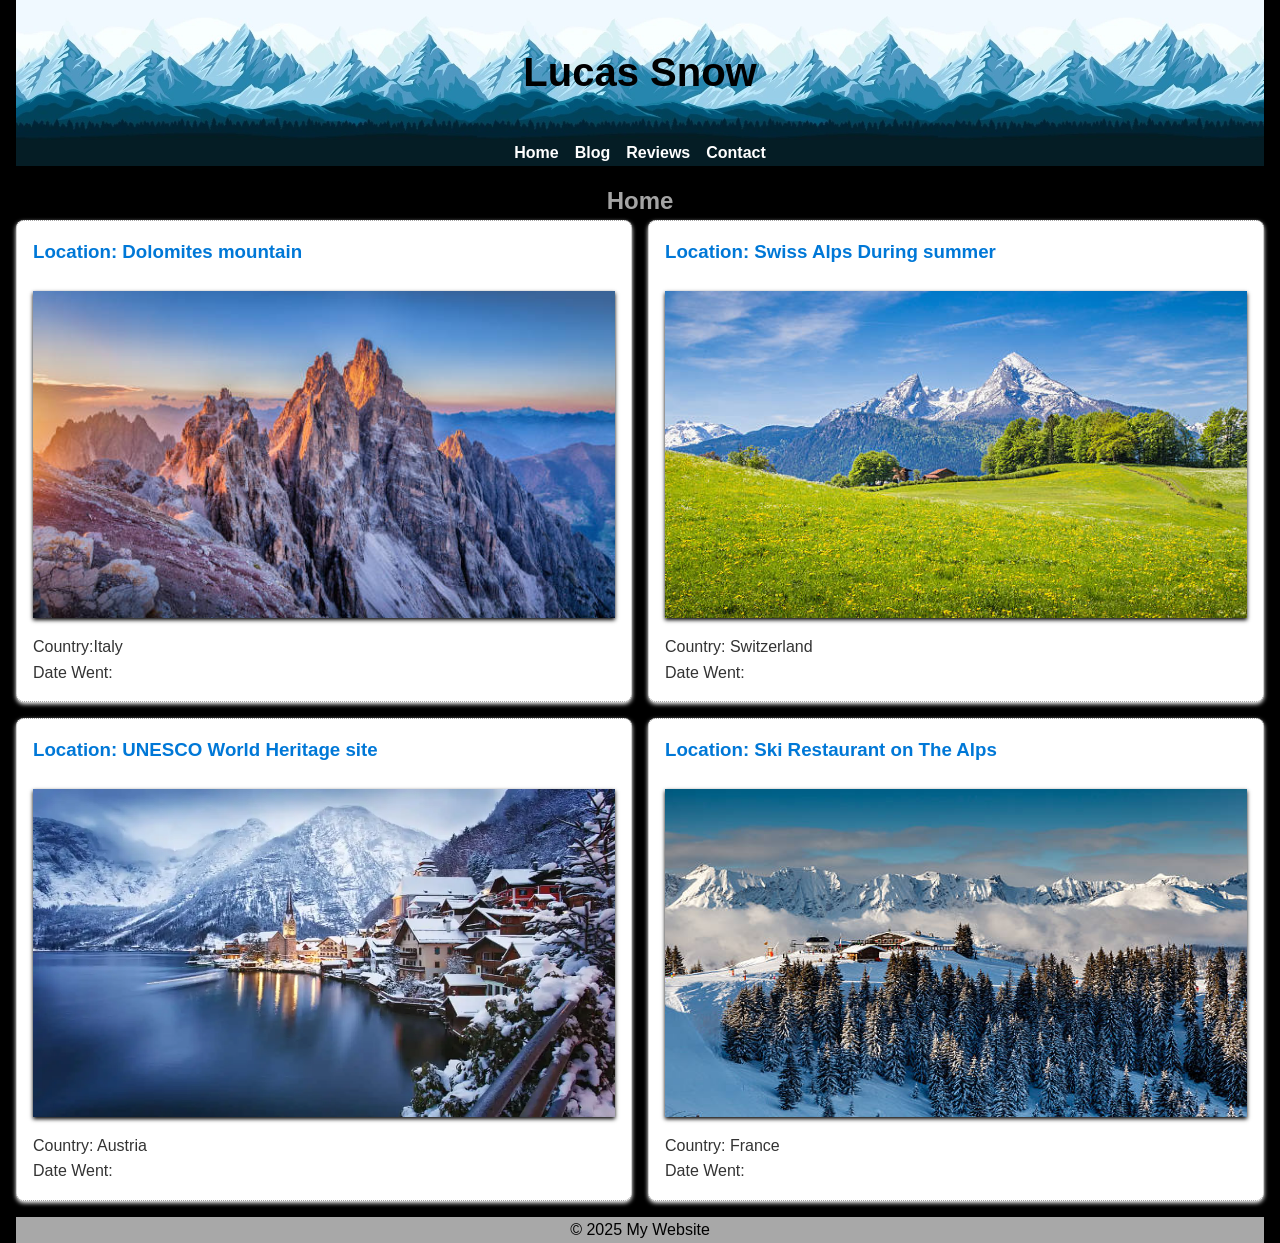
==== Website-Main/index.html @ 07d091a3 "2nd Merge" ====
<!DOCTYPE html>
<html lang="en">
<head>
    <meta charset="UTF-8">
    <meta name="viewport" content="width=device-width, initial-scale=1.0">
    <meta name="Web Name" content="">
    <meta name="About" content="">
    <meta name="Context" content="">
    <title>LucasSnow.com</title>
    <link rel="stylesheet" href="CSS/mainCSS.css">
    <link rel="stylesheet" href="CSS/index.css">
</head>
<body>
    <header class="header">
    <h1>Lucas Snow</h1>
    </header>
    <main> 
        <nav class="navbar">
            <ul class="topnav"> <!--burger menu and the navigation-->
                <li class="icon"><a href="#">&#9776;&nbsp;</a></li>
                <li class="hide"><a href="index.html">Home</a></li>            
                <li class="hide"><a href="Pages/blog.html">Blog</a></li>
                <li class="hide"><a href="Pages/reviews.html">Reviews</a></li> 
                <li class="hide"><a href="Pages/contact.html">Contact</a></li> 
            </ul>
        </nav>





        <section id="Blocks" class="section">
            <h2>Home</h2>
            <ul class="block-list">
                <li class="block-item">
                    <div class="block-info">  
                        <h3>Location: Dolomites mountain</h3>
                    </div>                    
                    <div class="image-container"> 
                        <img src="Media/imageOfItalianMountain.jpg" alt="Image of Italian mountain" class="">

                    </div>
                    <div class="block-info">
                        <p>Country:Italy </p>
                        <p>Date Went: </p>
                    </div>
                </li>
                <li class="block-item">
                    <div class="block-info"> 
                        <h3>Location: Swiss Alps During summer</h3>
                    </div>                    
                    <div class="image-container">
                        <img src="Media/imageOfSwissMountain.jpg" alt="Image of Swiss mountain" class="">

                    </div>
                    <div class="block-info">
                        <p>Country: Switzerland</p>
                        <p>Date Went: </p>
                    </div>
                </li>
                <li class="block-item">
                    <div class="block-info">
                        <h3>Location: UNESCO World Heritage site</h3>
                    </div>                    
                    <div class="image-container"> 
                        <img src="Media/imageOfAustrianMountain.jpg" alt="Image of Austrian mountain" class="">

                    </div>
                    <div class="block-info">
                        <p>Country: Austria</p>
                        <p>Date Went: </p>
                    </div>
                </li>
                <li class="block-item">
                    <div class="block-info">
                        <h3>Location: Ski Restaurant on The Alps</h3>
                    </div>                    
                    <div class="image-container"> 
                        <img src="Media/imageOfFrenchMountain.jpg" alt="Image of French mountain" class="">

                    </div>
                    <div class="block-info">
                        <p>Country: France</p>
                        <p>Date Went: </p>
                    </div>
                </li>

                <!-- Add more blocks as needed -->
            </ul>
        </section>





    </main>
    <footer>
        <p>
        &copy 2025 My Website
        </p>
        
    </footer>
<script src="JS/burgermenu.js"></script>
</body>
</html>
---- Website-Main/CSS/mainCSS.css ----
/* Mobile-first design */
/* General resets */
body, h1, h2, h3, p, ul, li {
    margin: 0;
    padding: 0;
    list-style: none;
    font-family: montserrat, sans-serif;
}

body {
    line-height: 1.6;
    color: #333;
    background-color: #000000;
    padding-left: 1rem;
    padding-right: 1rem;
    background-image: url('BannerMountain1.jpg');
    background-repeat: no-repeat;
    background-size: cover;
}

/* Header */
.header {
    background-image: url('../Media/BannerMountain1.jpg');
    background-repeat: repeat-x;
    background-size: contain;
    text-align: center;
    min-width: 100%;
    background-color: #ffffff5d;
    color: #ffffff;
    padding: 0;
}

.header h1{
    color: #000000 ;
    padding-bottom: 0.9em;
    padding-top: 1em;
}
.navbar a {
    text-decoration: none;
    font-weight: bold;

}

/* hover effect */
.navbar a:hover { 
    color: rgb(112, 190, 216) ;  /*color when the link is hovered */
}

.hide a:hover {
    text-decoration: underline;
}

ul.topnav { 
    list-style-type: none;
    background-color: #051d25;
} 
ul.topnav li a { 
    display: block; 
    color: #ffffff; 
} 

ul.topnav li.hide {
    display:none ; 
} 

ul.topnav.toggleclass
li{
    display:block;
}


.icon{
    font-size: 2rem;
}


h1 {
    font-size: 2.5rem;
}

h2 {
    text-align: center;
    color: #a4a4a4;
}


/* Sections */
.section {
    margin: 1rem 0;
}



/* Footer */
footer {
    background-color: rgb(168, 168, 168);   
    text-align: center;     
    color: rgb(0, 0, 0);
    margin: 0; 
}

/* Responsive Design */


@media (min-width: 850px) {

    ul.topnav li.hide { 
        display:contents; /*to show contents */ 
    } 

    ul.topnav li.icon {display:none;
    } 
    .navbar ul {
        display: flex;
        justify-content: center;
        gap: 1rem;
    }
}

/* Responsive Design */


@media (min-width: 700px) {  /* was 850*/

    ul.topnav li.hide { 
        display:contents; /*to show contents */ 
    } 

    ul.topnav li.icon {display:none;
    } 
    .navbar ul {
        display: flex;
        justify-content: center;
        gap: 1rem;
    }
}
---- Website-Main/CSS/index.css ----
/* Level List */
.block-list {
    display: grid;
    gap: 1rem;
}

.block-item {
    display: flex;
    flex-wrap: wrap;
    gap: 1rem;
    background: white;
    border: 1px dotted #a4a4a4;
    padding: 1rem;
    border-radius: 8px;
    box-shadow: 0 2px 4px rgb(255, 255, 255);
    align-items: center;
}


/* block Info */
.block-info {
    flex: 1 1 100%;
}

.block-info h3 {
    margin-bottom: 0.5rem;
    color: #0078D7;
}



/* image Container */
.image-container {
    flex: 1 1 100%;
    position: relative;
    padding-top: 56.25%; /* 16:9 aspect ratio */
    box-shadow: 0 2px 4px rgb(0, 0, 0);
}

.image-container img {
    position: absolute;
    top: 0;
    left: 0;
    width: 100%;
    height: 100%; 
    border: none;
}




/* Responsive Design */
/*@media (min-width: 550px) {

    .block-item {
        flex-wrap: nowrap;
    }

    .image-container {
        flex: 1 1 40%;
        max-width: 40%;
        padding-top: calc(40% * 0.5625); /* Dynamically maintain 16:9 ratio 
    }
    .block-info {
        flex: 1 1 60%;
    }
}*/

@media (min-width: 700px) {  /* was 850*/
    .block-list {
        grid-template-columns: repeat(2, 1fr);
    }
}


/*@media (min-width: 1280px) {
    .block-list {
        grid-template-columns: repeat(3, 1fr);
    .image-container {
        padding-top: calc(40% * 0.5625); /* Ensure consistent ratio on large screens 
    }
}*/
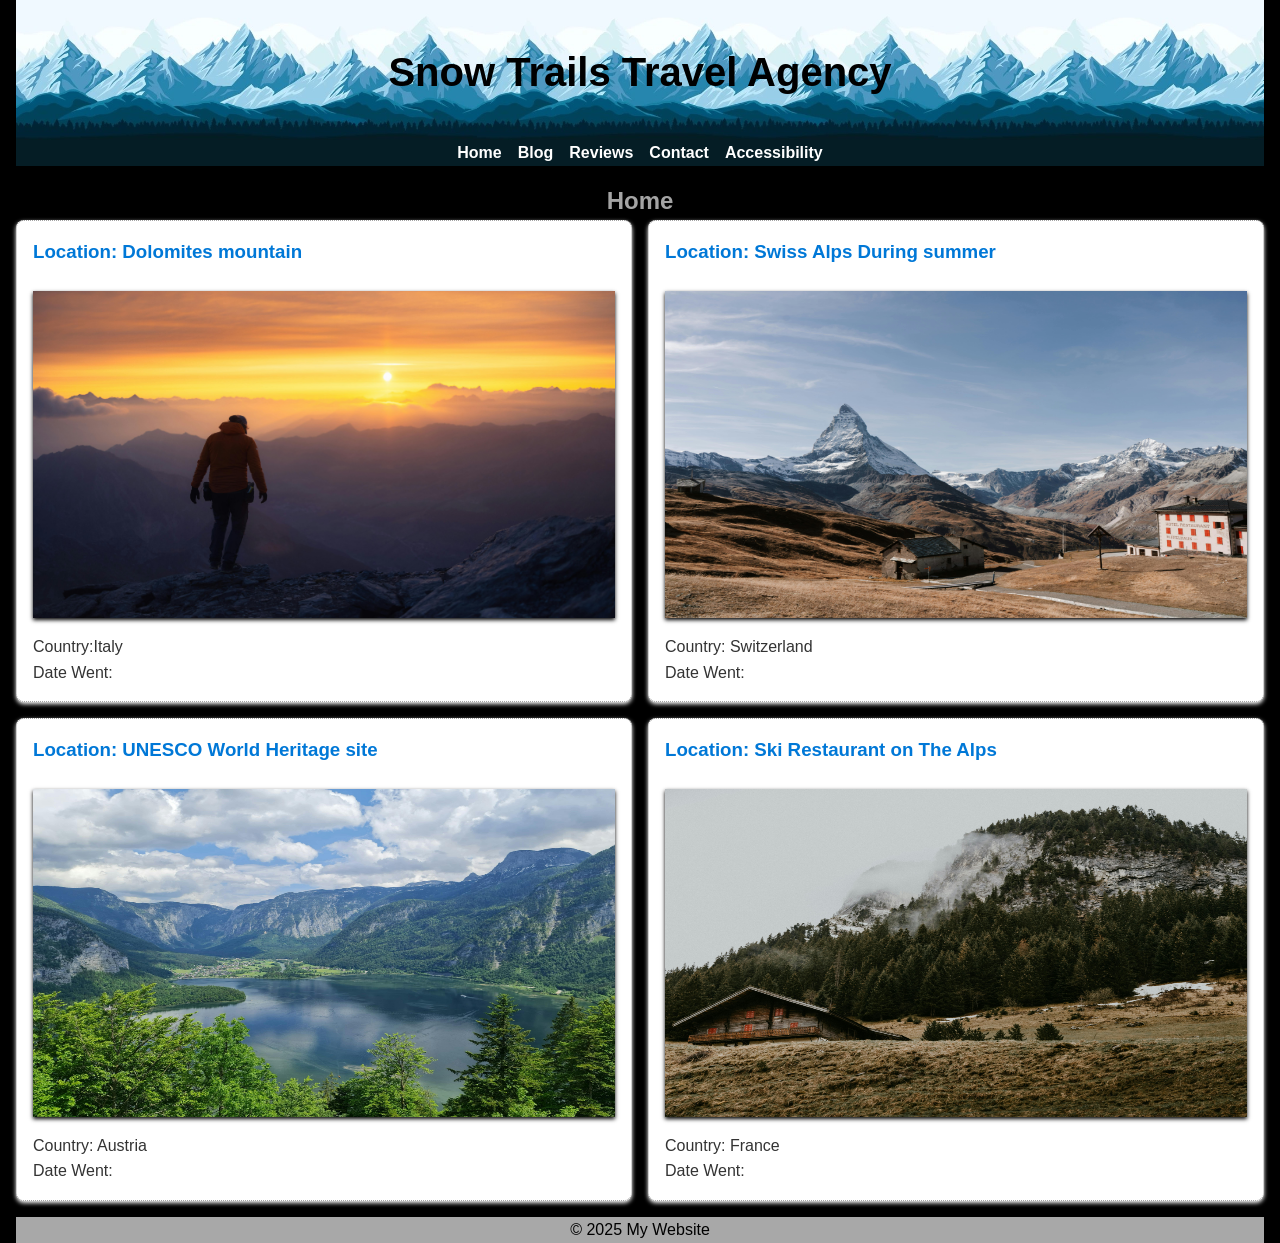
==== commit 7b984ebe: "11.11.25 zoey" ====
--- a/Website-Main/index.html
+++ b/Website-Main/index.html
@@ -12,7 +12,7 @@
 </head>
 <body>
     <header class="header">
-    <h1>Lucas Snow</h1>
+    <h1>Snow Trails Travel Agency</h1>
     </header>
     <main> 
         <nav class="navbar">
@@ -21,7 +21,8 @@
                 <li class="hide"><a href="index.html">Home</a></li>            
                 <li class="hide"><a href="Pages/blog.html">Blog</a></li>
                 <li class="hide"><a href="Pages/reviews.html">Reviews</a></li> 
-                <li class="hide"><a href="Pages/contact.html">Contact</a></li> 
+                <li class="hide"><a href="Pages/contact.html">Contact</a></li>
+                <li class="hide"><a href="accessibility.html">Accessibility</a></li> 
             </ul>
         </nav>
 
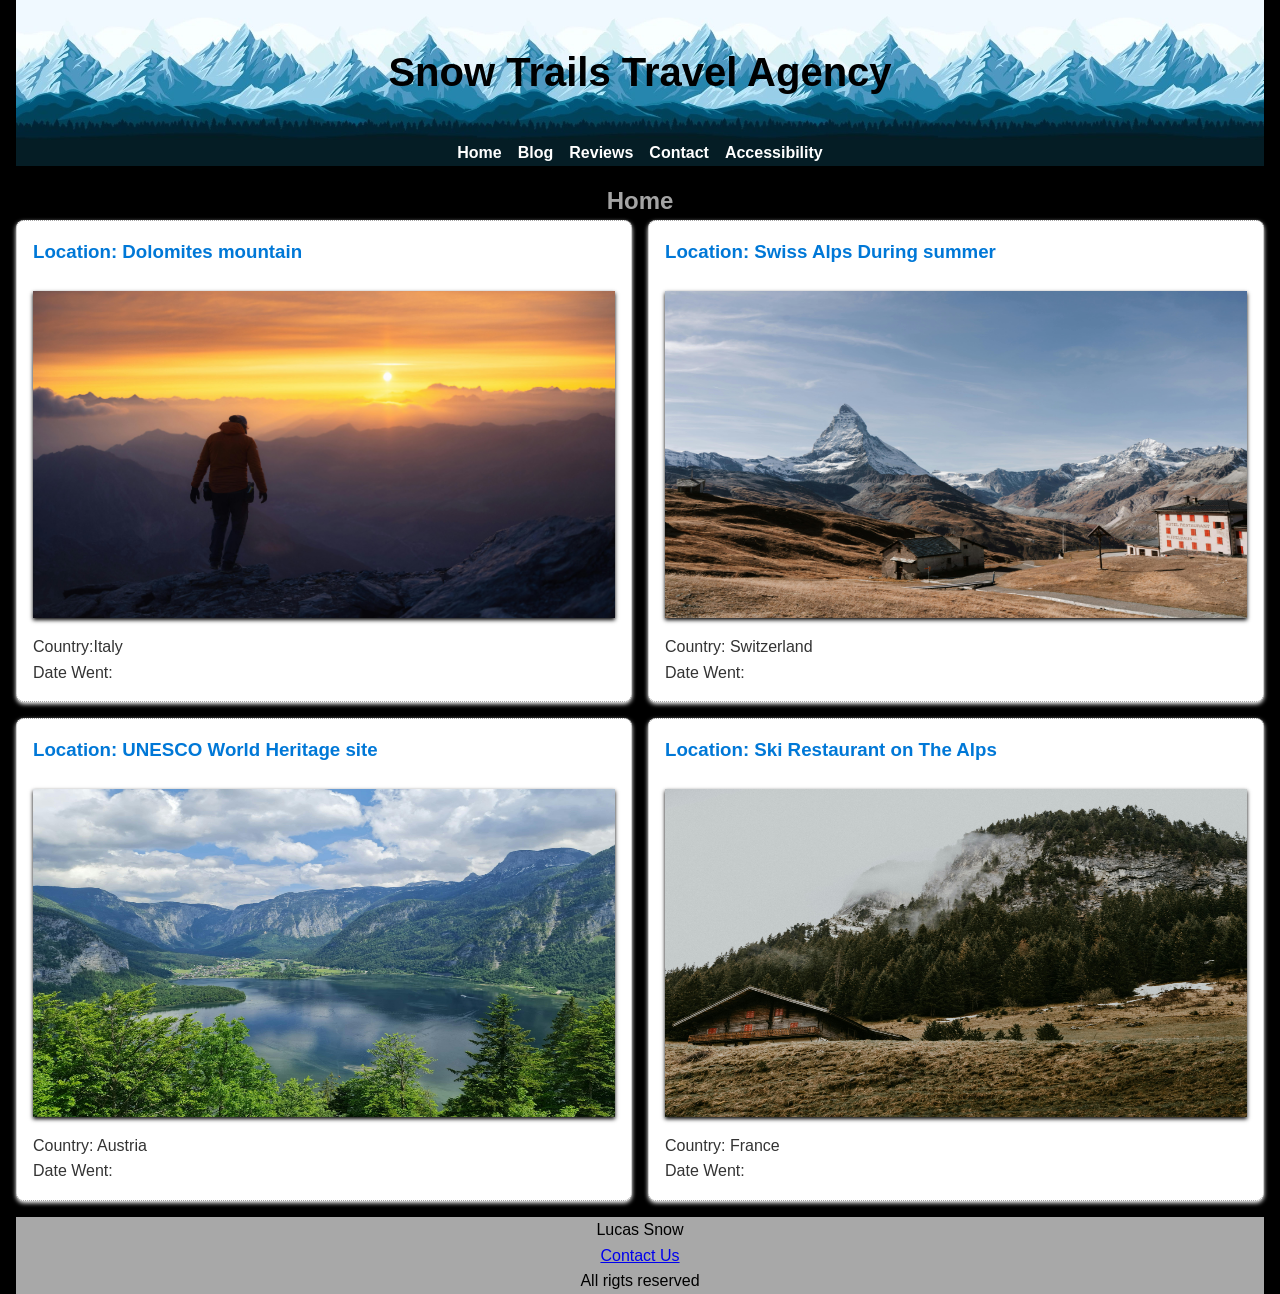
==== commit 4db045d0: "Updated footer Changed content of footer, and updated title" ====
--- a/Website-Main/index.html
+++ b/Website-Main/index.html
@@ -22,7 +22,7 @@
                 <li class="hide"><a href="Pages/blog.html">Blog</a></li>
                 <li class="hide"><a href="Pages/reviews.html">Reviews</a></li> 
                 <li class="hide"><a href="Pages/contact.html">Contact</a></li>
-                <li class="hide"><a href="accessibility.html">Accessibility</a></li> 
+                <li class="hide"><a href="Pages/accessibility.html">Accessibility</a></li> 
             </ul>
         </nav>
 
@@ -96,9 +96,12 @@
 
     </main>
     <footer>
-        <p>
-        &copy 2025 My Website
+
+       <p class = "pfooter">
+        Lucas Snow
         </p>
+        <a href = "contact.html"> Contact Us </a>
+        <p class = "pfooter">All rigts reserved</p>
         
     </footer>
 <script src="JS/burgermenu.js"></script>
--- a/Website-Main/CSS/mainCSS.css
+++ b/Website-Main/CSS/mainCSS.css
@@ -29,6 +29,17 @@
     color: #ffffff;
     padding: 0;
 }
+
+@media (max-width: 534px) {
+
+    .header {
+        background-repeat: no-repeat;
+        background-size: auto;
+    }
+
+}
+
+
 
 .header h1{
     color: #000000 ;
@@ -135,3 +146,7 @@
     }
 }
 
+footer, .pfooter {
+
+    display: list-item;
+}
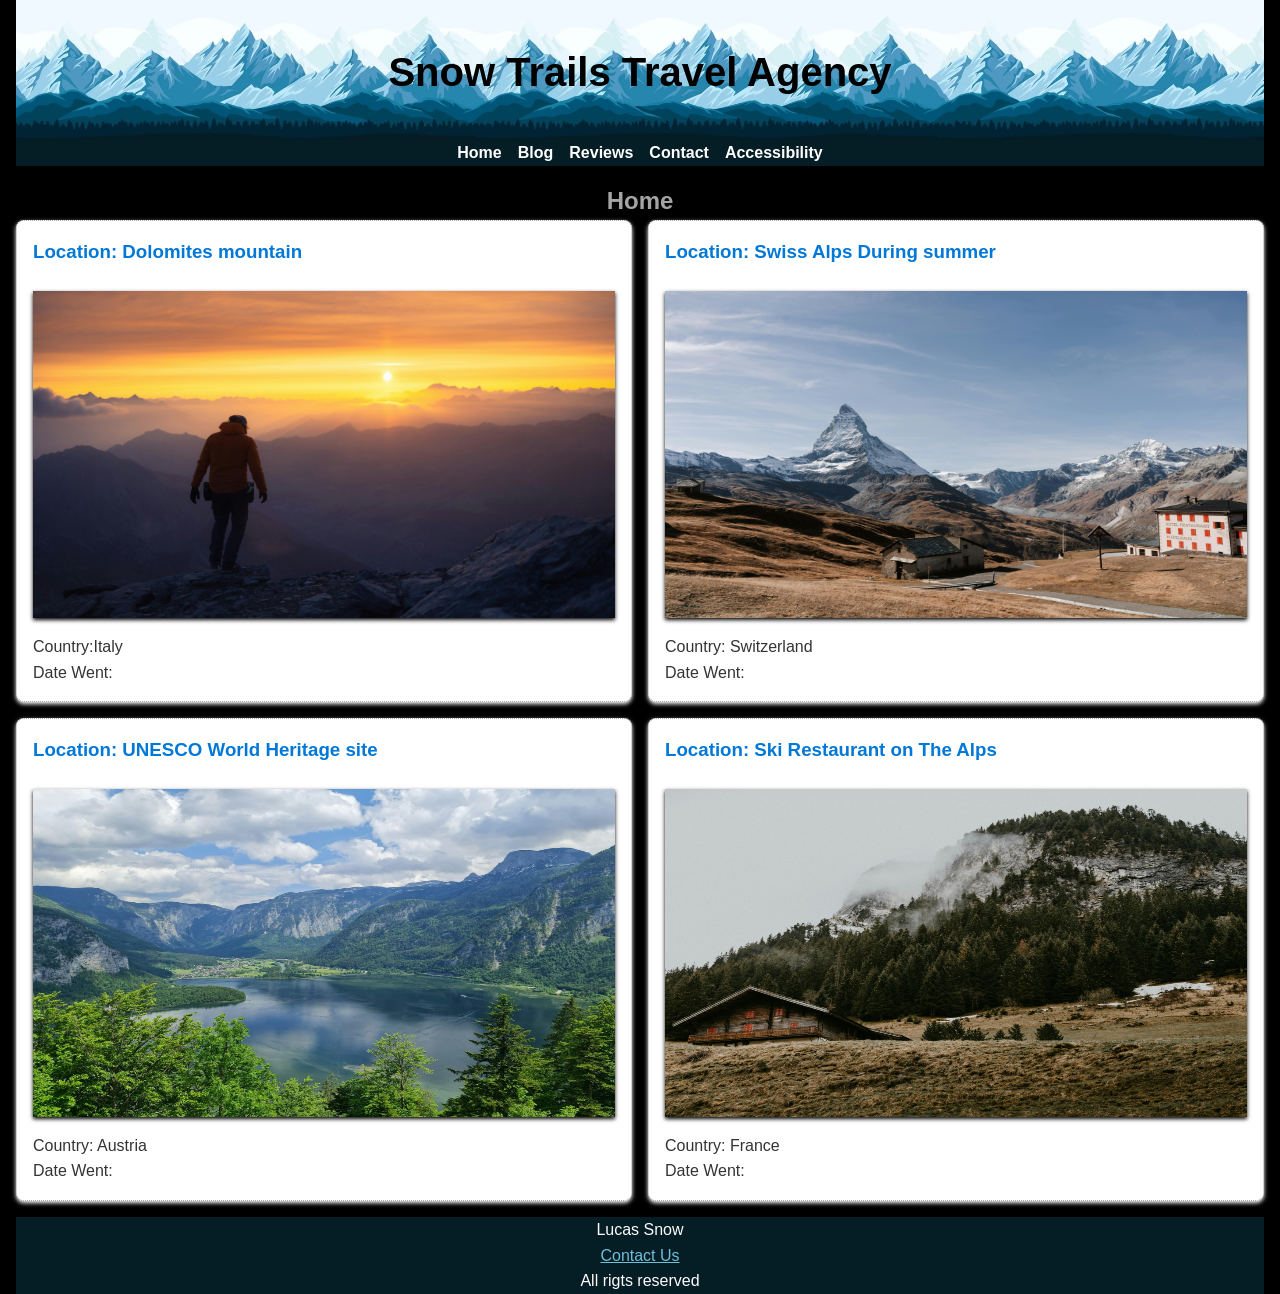
==== commit aeac18c5: "footer link colour change blue now" ====
--- a/Website-Main/index.html
+++ b/Website-Main/index.html
@@ -100,7 +100,7 @@
        <p class = "pfooter">
         Lucas Snow
         </p>
-        <a href = "contact.html"> Contact Us </a>
+        <a class = "afooter" href = "contact.html"> Contact Us </a>
         <p class = "pfooter">All rigts reserved</p>
         
     </footer>
--- a/Website-Main/CSS/mainCSS.css
+++ b/Website-Main/CSS/mainCSS.css
@@ -104,9 +104,9 @@
 
 /* Footer */
 footer {
-    background-color: rgb(168, 168, 168);   
+    background-color:#051d25;   
     text-align: center;     
-    color: rgb(0, 0, 0);
+    color: rgb(255, 252, 252);
     margin: 0; 
 }
 
@@ -149,4 +149,9 @@
 footer, .pfooter {
 
     display: list-item;
+
 }
+
+.afooter {
+    color: rgb(112, 190, 216);
+}
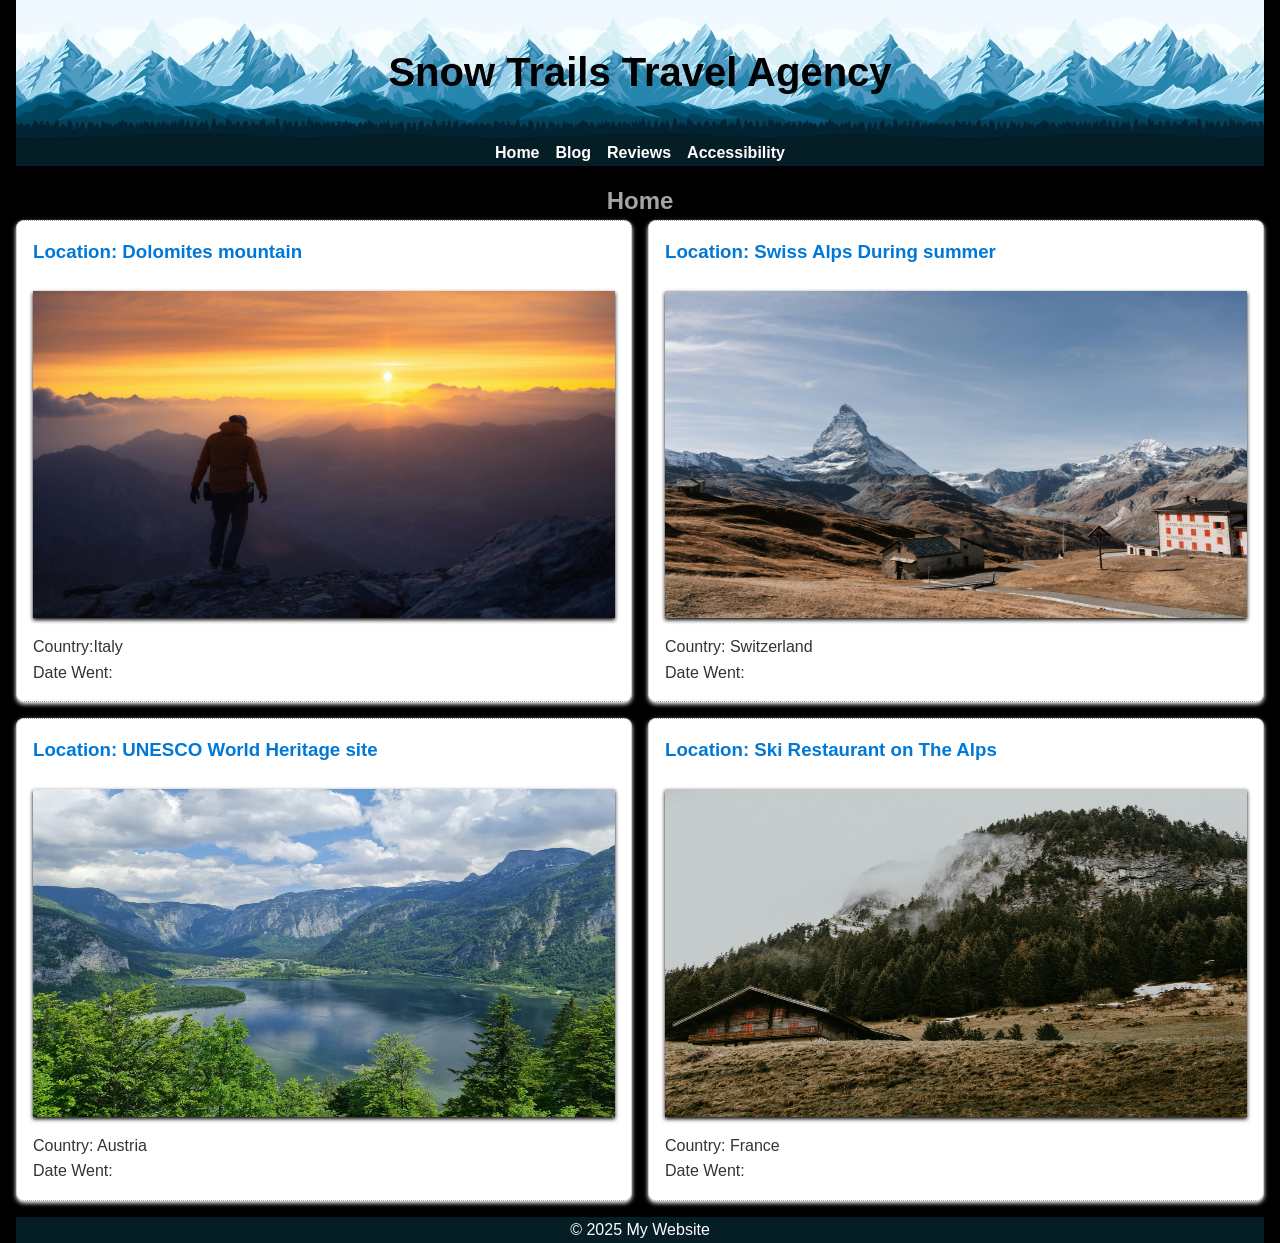
==== commit 51da3691: "Refactor navigation and contact form, remove reviews page Updated navigation links to remove referen" ====
--- a/Website-Main/index.html
+++ b/Website-Main/index.html
@@ -20,8 +20,7 @@
                 <li class="icon"><a href="#">&#9776;&nbsp;</a></li>
                 <li class="hide"><a href="index.html">Home</a></li>            
                 <li class="hide"><a href="Pages/blog.html">Blog</a></li>
-                <li class="hide"><a href="Pages/reviews.html">Reviews</a></li> 
-                <li class="hide"><a href="Pages/contact.html">Contact</a></li>
+                <li class="hide"><a href="Pages/contact.html">Reviews</a></li> 
                 <li class="hide"><a href="Pages/accessibility.html">Accessibility</a></li> 
             </ul>
         </nav>
@@ -96,12 +95,9 @@
 
     </main>
     <footer>
-
-       <p class = "pfooter">
-        Lucas Snow
+        <p>
+        &copy 2025 My Website
         </p>
-        <a class = "afooter" href = "contact.html"> Contact Us </a>
-        <p class = "pfooter">All rigts reserved</p>
         
     </footer>
 <script src="JS/burgermenu.js"></script>
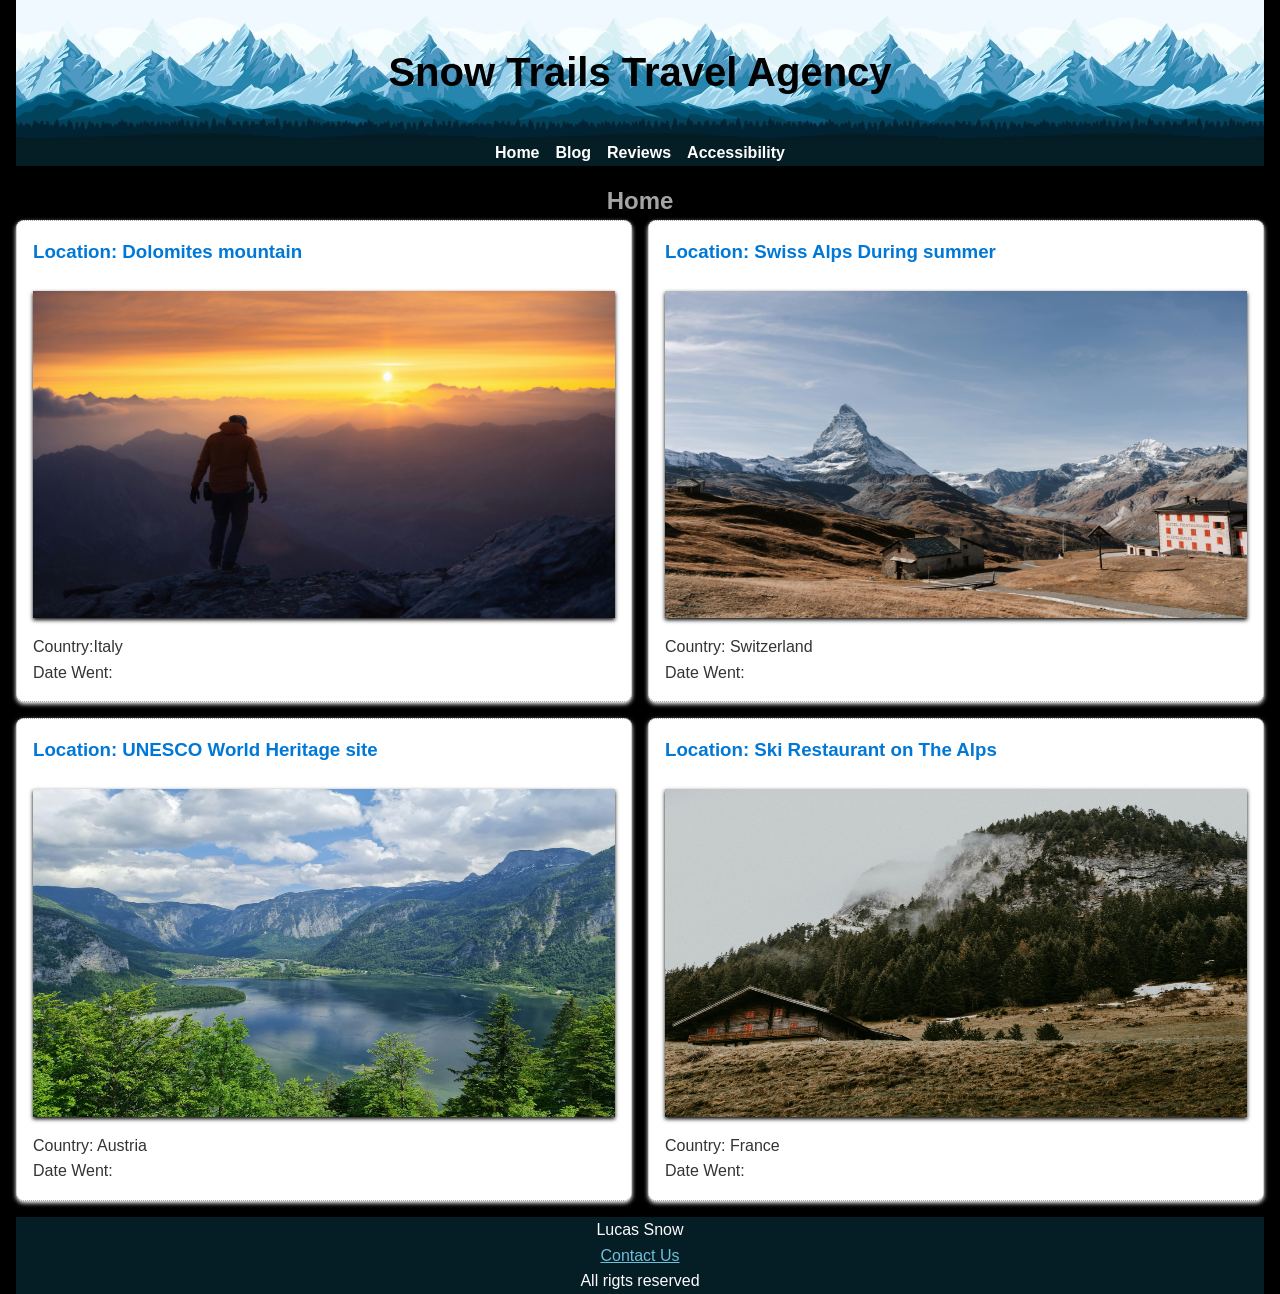
==== commit 434f4b51: "Merge branch 'Production_Code' of https://github.com/zoey-snuffles/Triangle into Production_Code" ====
--- a/Website-Main/index.html
+++ b/Website-Main/index.html
@@ -95,9 +95,12 @@
 
     </main>
     <footer>
-        <p>
-        &copy 2025 My Website
+
+       <p class = "pfooter">
+        Lucas Snow
         </p>
+        <a class = "afooter" href = "contact.html"> Contact Us </a>
+        <p class = "pfooter">All rigts reserved</p>
         
     </footer>
 <script src="JS/burgermenu.js"></script>
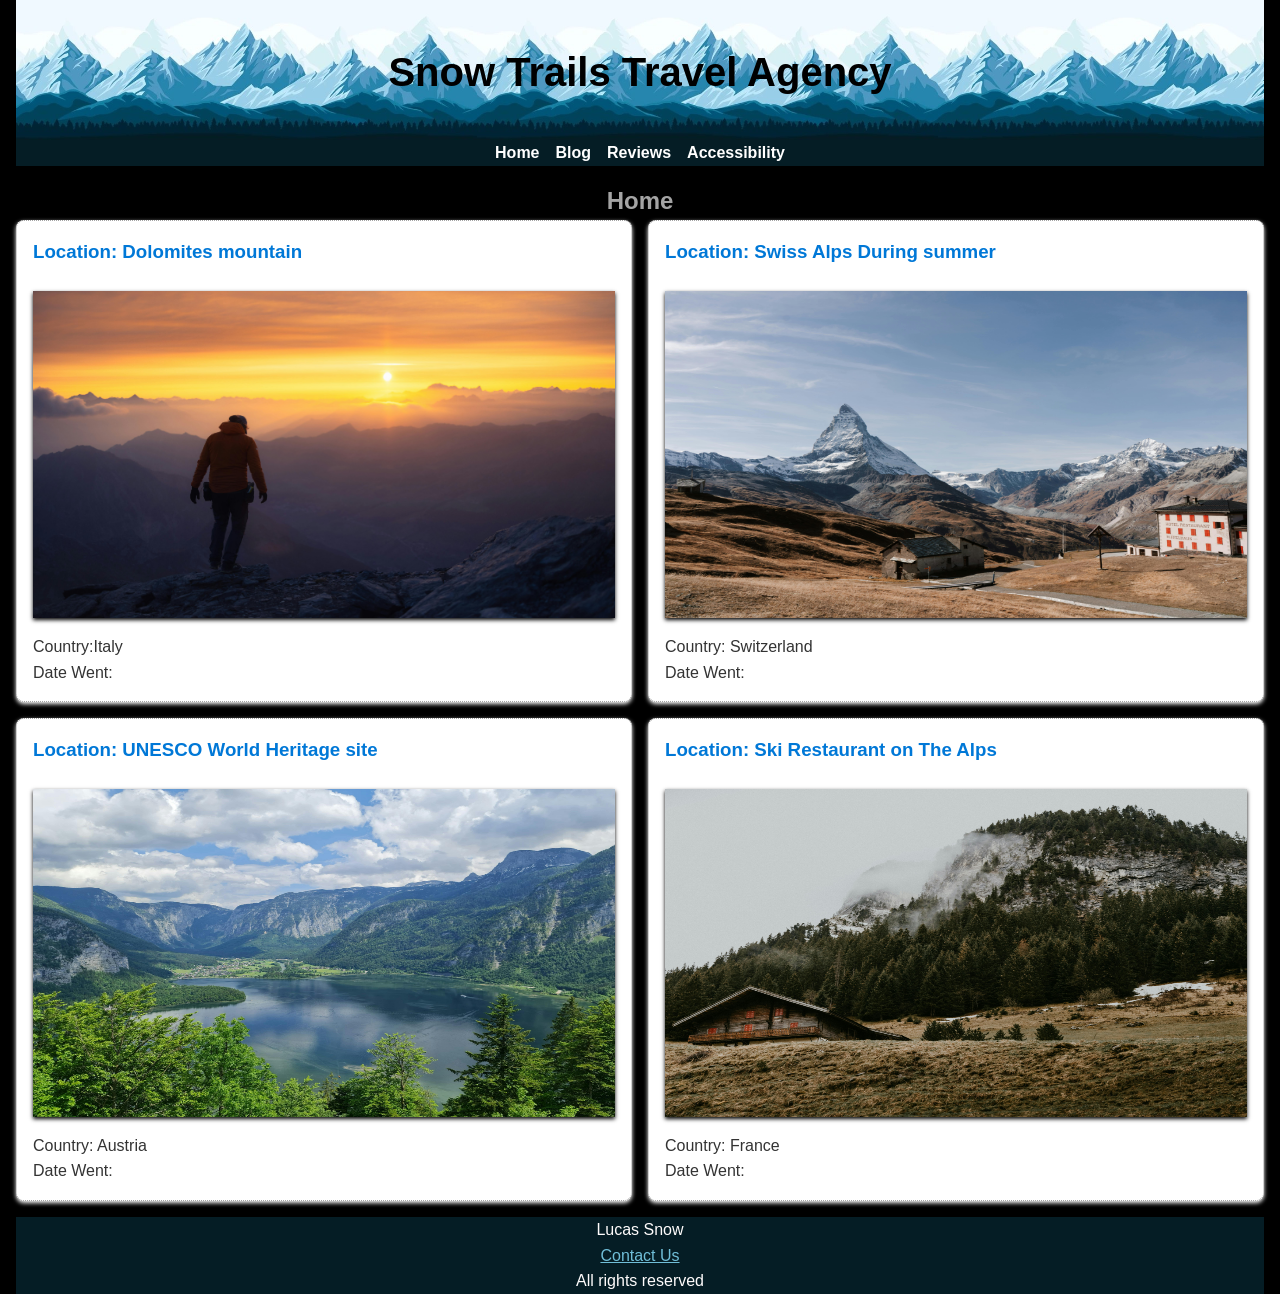
==== commit 2ed5b0f2: "Fixed footer" ====
--- a/Website-Main/index.html
+++ b/Website-Main/index.html
@@ -100,7 +100,7 @@
         Lucas Snow
         </p>
         <a class = "afooter" href = "contact.html"> Contact Us </a>
-        <p class = "pfooter">All rigts reserved</p>
+        <p class = "pfooter">All rights reserved</p>
         
     </footer>
 <script src="JS/burgermenu.js"></script>
